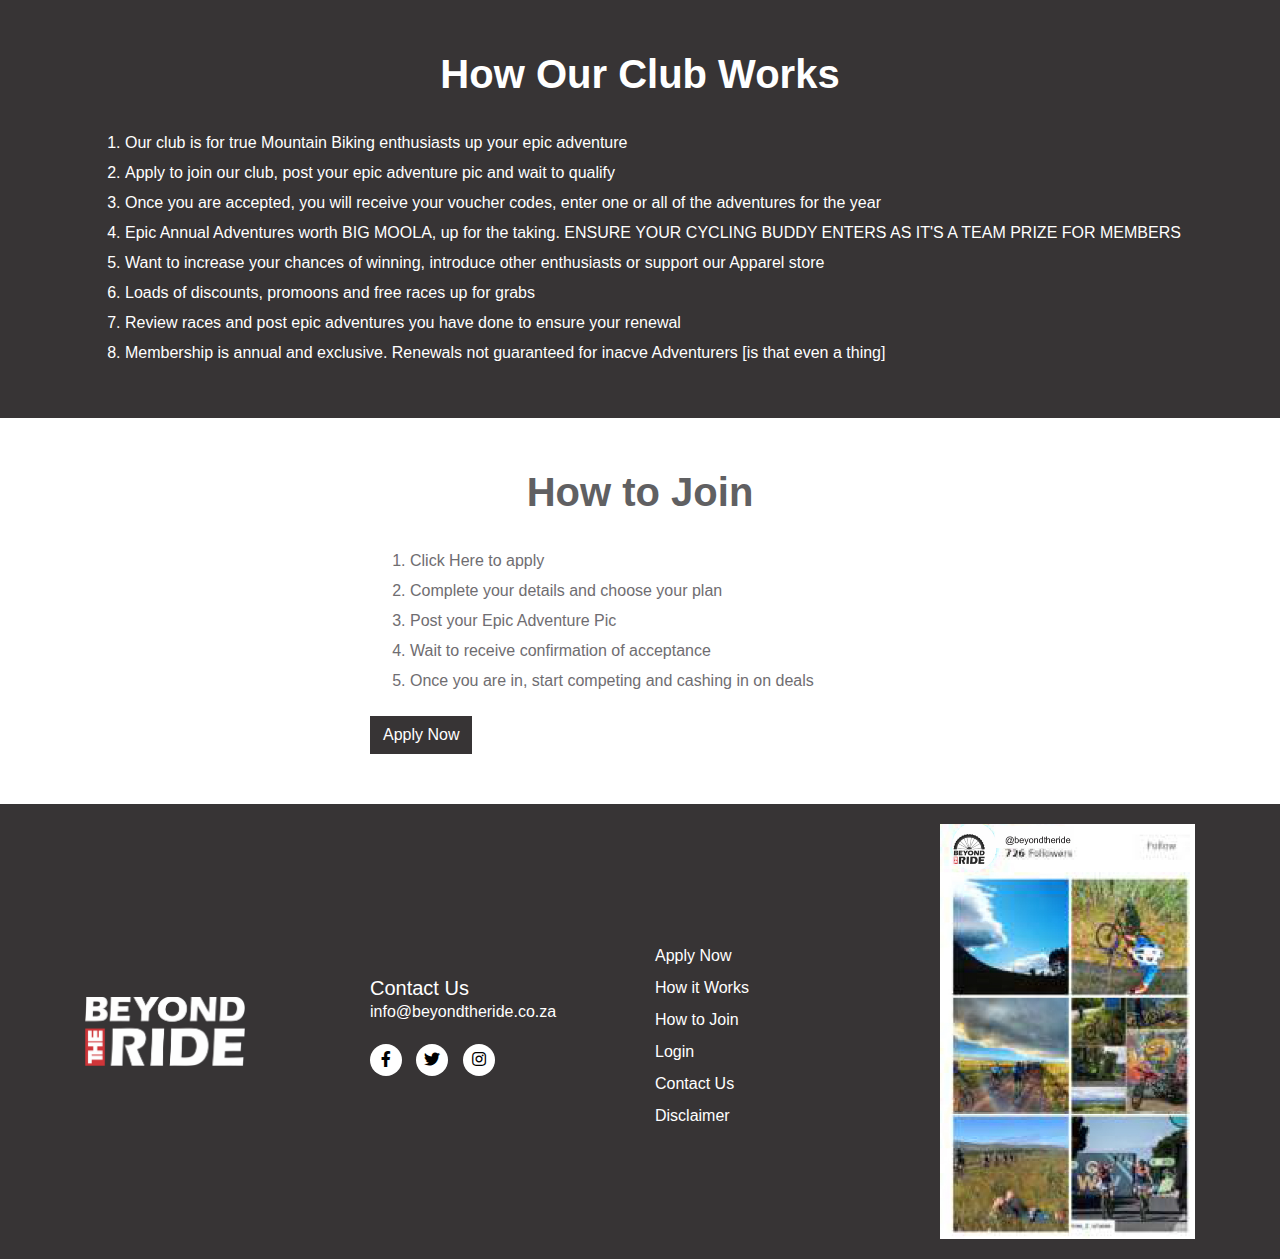
==== footer.html @ 95501047 "first data" ====
<!DOCTYPE html>
<html lang="en">
<head>
<title>Bootstrap 4 Example</title>
<meta charset="utf-8">
<meta http-equiv="X-UA-Compatible" content="IE=edge">
<meta name="viewport" content="width=device-width, initial-scale=1">
<link rel="shortcut icon" href="images/f-icon.png">
<link rel="stylesheet" href="css/bootstrap.min.css">
<link rel="stylesheet" href="css/padding-margin.css">
<link rel="stylesheet" href="style.css" type="text/css"/>
<link rel="stylesheet" href="css/light.min.css">
<link rel="stylesheet" href="https://use.fontawesome.com/releases/v5.8.1/css/all.css">
<!--<link rel="stylesheet" href="css/owl.carousel.min.css" type="text/css">-->
<!--<link rel="stylesheet" href="css/animate.css" type="text/css">-->
</head>
<body>

<style>

/**How to join**/
.olclick ol li {
    color: #6f6d71;
    padding: 3px 0px;
}
.aply-ntn .btn {
    background: #373435;
    color: #fff;
    border-radius: 0px;
}

.aply-ntn .btn:hover {
    background: #ce181e;
}

.text-white ol li {
    color: #fff;
}

.text-white h1{ color:#fff;}

/**Foooter css**/

.darkbg{
	background:#373435;
}

.foot-social li {
    display: inline-block;
    padding-right: 10px;
}

.foot-social li a {
    display: inline-block;
    color: #000;
    background: #fff;
    width: 32px;
    height: 32px;
    text-align: center;
    line-height: 32px;
    border-radius: 100px;
}

.contctus h5 {
    color: #fff;
}

.contctus a {
    color: #fff;
}
.usefull-link ul li{
    display: block;
    color: #fff;
	padding:4px 0px;
}

.usefull-link ul li a {
    display: block;
    color: #fff;
}
.usefull-link ul li a:hover {
    color: #ce181e;
}

</style>

<div class="how-join main-sel darkbg pt-50 pb-50">
	<div class="container">
		<div class="row">
			<div class="col-md-12">
				<div class="head-text main-sel text-white text-center mb-30">
					<h1>How Our Club Works</h1>
				</div>
				
			<div class="olclick text-white main-sel">
				<ol>
				<li>Our club is for true Mountain Biking enthusiasts up your epic adventure</li>
				<li> Apply to join our club, post your epic adventure pic and wait to qualify</li>
				<li>Once you are accepted, you will receive your voucher codes, enter one or all of the adventures for the year</li>
				<li>Epic Annual Adventures worth BIG MOOLA, up for the taking. ENSURE YOUR CYCLING BUDDY ENTERS AS IT'S A TEAM PRIZE FOR MEMBERS</li>
				<li>Want to increase your chances of winning, introduce other enthusiasts or support our Apparel store</li>
				<li>Loads of discounts, promoons and free races up for grabs</li>
				<li>Review races and post epic adventures you have done to ensure your renewal</li>
				<li>Membership is annual and exclusive. Renewals not guaranteed for inacve Adventurers [is that even a thing]</li>
				</ol>
			</div>
			</div>
			

		</div>
	</div>
</div>


<div class="how-join main-sel pt-50 pb-50">
	<div class="container">
		<div class="row">
			<div class="col-md-12">
				<div class="head-text main-sel text-center mb-30">
					<h1>How to Join</h1>
				</div>
			</div>
			
				<div class="olclick main-sel">
					<div class="col-md-6 offset-md-3">
						<ol>
							<li> Click Here to apply</li>
							<li> Complete your details and choose your plan</li>
							<li>Post your Epic Adventure Pic</li>
							<li>Wait to receive confirmation of acceptance</li>
							<li> Once you are in, start competing and cashing in on deals</li>
						</ol>
						
						<div class="aply-ntn main-sel mt-20"><a href="#" class="btn">Apply Now</a></div>
					</div>
				</div>
		</div>
	</div>
</div>

<footer>
	<div class="footer-bg main-sel darkbg pt-20 pb-20">
		<div class="container">
			<div class="row align-items-center">
				<div class="col-md-2">
				<div class="foot-logo main-sel mw-100">
				<a href="#"><img src="images/foot-logo.jpg"></a>
				</div>
				</div>
				
				<div class="col-md-3 offset-md-1">
				<div class="contctus main-sel mw-100">
					<h5>Contact Us</h5>
					<a href="mailto:info@beyondtheride.co.za">info@beyondtheride.co.za</a>
					
					<ul class="main-sel foot-social mt-20 mb-10">
					<li><a href="https://www.facebook.com/Beyond_TheRide-2129581837136191/"><i class="fab fa-facebook-f"></i></a></li>
					<li><a href="https://twitter.com/Beyond_TheRide"><i class="fab fa-twitter"></i></a></li>
					<li><a href="https://www.instagram.com/beyond_theride/"><i class="fab fa-instagram"></i></a></li>
					</ul>
				</div>
				</div>
				
				<div class="col-md-3">
				<div class="usefull-link main-sel mw-100">
				<ul class="mt-10">
					<li><a href="#">Apply Now</a></li>
					<li><a href="#">How it Works</a></li>
					<li><a href="#">How to Join</a></li>
					<li><a href="#">Login</a></li>
					<li><a href="#">Contact Us</a></li>
					<li><a href="#">Disclaimer</a></li>
				</ul>
				</div>
				</div>
				
				<div class="col-md-3">
				<div class="foot-logo main-sel mw-100">
				<a href="#"><img src="images/insta.jpg"></a>
				</div>
				</div>
			</div>
		</div>
	</div>
</footer>

<script src="js/jquery.min.js"></script> 
<script src="js/bootstrap.min.js"></script> 
<!--<script type="text/javascript" src="js/owl.carousel.js"></script>--> 
<!--<script type="text/javascript" src="js/wow.js"></script>--> 
<!--owl slider <script>
jQuery(document).ready(function() {
	jQuery('.owl-carousel').owlCarousel({
		stagePadding: 5,
		loop:true,
		margin:10,
		nav:true,
		dots:true,
		 autoplay:true,
		    autoplayTimeout:3000,
		responsive:{
			0:{
				items:1
			},
			600:{
				items:2
			},
			1000:{
				items:4
			}
		}
	})
	  
});
</script>--> 
<!---id js<script>

function scrollNav() {
  $('.nav a').click(function(){  
    //Animate
    $('html, body').stop().animate({
        scrollTop: $( $(this).attr('href') ).offset().top - 0
    }, 2000);
    return false;
  });
  $('.scrollTop a').scrollTop();
}
scrollNav();
</script>--> 
<script>
jQuery(document).ready(function() {
 $(window).scroll(function() {
 if ($(this).scrollTop() > 1) {
 $('header').addClass("sticky");
}
 else {
 $('header').removeClass("sticky");
}
});
});
</script>
</body>
</html>
---- css/padding-margin.css ----
/**============================ margin css=======================**/

/**====top====**/
.mt-per-10{margin-top: 10%;}.mt-per-15{margin-top: 15%;}
.mt-per-20{margin-top: 20%;}.mt-per-25{margin-top: 25%;}
.mt-per-30{margin-top: 30%;}.mt-per-35{margin-top: 35%;}
.mt-per-40{margin-top: 40%;}.mt-per-45{margin-top: 45%;}
.mt-per-50{margin-top: 50%;}

.mb-per-10{margin-bottom: 10%;}.mb-per-15{margin-bottom: 15%;}
.mb-per-20{margin-bottom: 20%;}.mb-per-25{margin-bottom: 25%;}
.mb-per-30{margin-bottom: 30%;}.mb-per-35{margin-bottom: 35%;}
.mb-per-40{margin-bottom: 40%;}.mb-per-45{margin-bottom: 45%;}
.mb-per-50{margin-bottom: 50%;}

.pt-per-10{padding-top: 10%;}.pt-per-15{padding-top: 15%;}
.pt-per-20{padding-top: 20%;}.pt-per-25{padding-top: 25%;}
.pt-per-30{padding-top: 30%;}.pt-per-35{padding-top: 35%;}
.pt-per-40{padding-top: 40%;}.pt-per-45{padding-top: 45%;}
.pt-per-50{padding-top: 50%;}

.pb-per-10{padding-bottom: 10%;}.pb-per-15{padding-bottom: 15%;}
.pb-per-20{padding-bottom: 20%;}.pb-per-25{padding-bottom: 25%;}
.pb-per-30{padding-bottom: 30%;}.pb-per-35{padding-bottom: 35%;}
.pb-per-40{padding-bottom: 40%;}.pb-per-45{padding-bottom: 45%;} 
.pb-per-50{padding-bottom: 50%;}

.mt-10 {margin-top: 10px;}.mt-15 {margin-top: 15px;}
.mt-20 {margin-top: 20px;}.mt-25 {margin-top: 25px;}
.mt-30 {margin-top: 30px;}.mt-35 {margin-top: 35px;}
.mt-40 {margin-top: 40px;}.mt-45 {margin-top: 45px;}
.mt-55 {margin-top: 50px;}.mt-50 {margin-top: 55px;}
.mt-60 {margin-top: 60px;}.mt-65 {margin-top: 65px;}
.mt-70 {margin-top: 70px;}.mt-75 {margin-top: 75px;}
.mt-80 {margin-top: 80px;}.mt-85 {margin-top: 85px;}
.mt-90 {margin-top: 90px;}.mt-95 {margin-top: 95px;}
.mt-100 {margin-top: 100px;}.mt-105 {margin-top: 105px;}
.mt-120 {margin-top: 120px;}.mt-125 {margin-top: 125px;}

/**====bottom====**/

.mb-10 {margin-bottom: 10px;}.mb-15 {margin-bottom: 15px;}
.mb-20 {margin-bottom: 20px;}.mb-25 {margin-bottom: 25px;}
.mb-30 {margin-bottom: 30px;}.mb-35 {margin-bottom: 35px;}
.mb-40 {margin-bottom: 40px;}.mb-45 {margin-bottom: 45px;}
.mb-50 {margin-bottom: 50px;}.mb-55 {margin-bottom: 55px;}
.mb-60 {margin-bottom: 60px;}.mb-65 {margin-bottom: 65px;}
.mb-70 {margin-bottom: 70px;}.mb-75 {margin-bottom: 75px;}
.mb-80 {margin-bottom: 80px;}.mb-85 {margin-bottom: 85px;}
.mb-90 {margin-bottom: 90px;}.mb-95 {margin-bottom: 95px;}
.mb-100 {margin-bottom: 100px;}.mb-105 {margin-bottom: 105px;}
.mb-120 {margin-bottom: 120px;}.mb-125 {margin-bottom: 125px;}

/**============================ padding css=======================**/

/**====top====**/
.pt-10 {padding-top: 10px;}.pt-20{padding-top: 20px}
.pt-30{padding-top: 30px}.pt-40{padding-top: 40px}
.pt-50{padding-top: 50px}.pt-60{padding-top: 60px}
.pt-70{padding-top: 70px}.pt-80{padding-top: 80px}
.pt-90{padding-top: 90px}.pt-100{padding-top: 100px}
.pt-120{padding-top: 120px}

/**====padding bottom====**/

.pb-10{padding-bottom:10px;}.pb-20{padding-bottom:20px;}
.pb-30{padding-bottom:30px;}.pb-40{padding-bottom:40px;}
.pb-50{padding-bottom:50px;}.pb-60{padding-bottom:60px;}
.pb-70{padding-bottom:70px;}.pb-80{padding-bottom:80px;}
.pb-90{padding-bottom:90px;}.pb-100{padding-bottom:100px;}
.pb-120{padding-bottom:120px;}


/**====================cursor css========================**/
.cur{cursor:pointer;}

/**====================opacity css========================**/
.po img{opacity:0;}

/**===Max-width 100%===**/
.mw-100 img{max-width: 100%;}

/**===Width 100%===**/
.w-100 img{width: 100%;}

/**==No padding==**/
.p-none {padding: 0;}

/**==No margin==**/
.m-none {margin: 0;}

/**==Position rel==**/
.rel{position: relative;}

/**==box center position==**/
.eq-cen{
position:absolute;top:50%;
left:50%;transform: translate(-50%, -50%);	
}
.eq-tb{
position:absolute;top:50%;
transform: translate(-50%);	
}

/**==Image full==**/
.fitpic img{
	height:100%;
	width:100%;
	object-fit: cover;
}
/**==dis-block==**/
.dis-block {
	display: block;
	width: 100%;
}
/**====product pay page====**/
/* .product.type-product {margin-top: 30px;}
#customer_details input, #customer_details textarea {padding: 6px;border-radius:4px;border: 1px solid #aaaaaa;}
.cart button {background: #C62828 !important;border-radius: 0px !important;padding: 9px 17px !important;font-size: 13px !important;font-weight: 900 !important;text-transform: uppercase;color: #fff !important;}
.product-name a {color: #000;font-size: 14px;}
.product_meta span {color: #000;font-size: 14px;}
.product_meta span a{color: #C62828;}
.summary.entry-summary .product_title.entry-title {text-transform: uppercase;font-size: 30px;font-weight: 800;margin-bottom: 15px;}
.summary.entry-summary .price {margin-bottom: 10px;}
.woocommerce-Tabs-panel h2, .related.products h2 {font-size: 18px;color: #C62828;font-weight: 800;}
.woocommerce-Tabs-panel p {font-size: 14px;color: #000;}
.stars.selected a, .stars a, .stars a:hover {color: #C62828;}
.comment-form-comment textarea {border: 1px solid #000;padding: 10px;}
.form-submit .submit, .button.product_type_simple.add_to_cart_button.ajax_add_to_cart, .button.wc-forward{color:#fff !important;background: #C62828 !important;border-radius: 0px !important;font-size: 13px !important;font-weight: 900 !important;text-transform: uppercase;}
.related.products .products .woocommerce-loop-product__title {color: #000 !important;font-weight: 500 !important;font-size: 14px !important;}
.related.products .products {margin-top: 20px !important;}
.products li .button.product_type_simple.add_to_cart_button.ajax_add_to_cart {margin: 18px auto 0;display: table;}
.comment_container {margin: 15px 0;}
.form-row.form-row-first input {padding: 6px;border: 1px solid #000;}
.form-row.form-row-last button, #place_order{color:#fff !important;background: #C62828 !important;border-radius: 0px !important;font-size: 13px !important;font-weight: 900 !important;text-transform: uppercase;	}
.coupon #coupon_code {width: 131px;font-size: 14px;padding: 3px 10px;}
.woocommerce-billing-fields h3, .woocommerce-additional-fields h3 {color: #C62828;font-size: 18px;margin-bottom: 10px;text-transform: uppercase;font-weight: 700;}
.woocommerce-additional-fields__field-wrapper p, .woocommerce-billing-fields__field-wrapper p {float: left !important;width: 100% !important;}
.woocommerce-additional-fields__field-wrapper p label, .woocommerce-billing-fields__field-wrapper  p label  {float: left;width: 100%;}
.woocommerce-additional-fields__field-wrapper .woocommerce-input-wrapper, .woocommerce-billing-fields__field-wrapper  .woocommerce-input-wrapper {width: 100%;}
#order_review_heading{color: #C62828;font-size: 18px;margin-bottom: 10px;margin-top: 20px;text-transform: uppercase;font-weight: 700;}
.woocommerce-MyAccount-navigation ul li a {padding: 6px 10px;height: auto;margin-bottom: 1px;background: #C62828;display: inline-block;color: #fff;width: 100%;}
.woocommerce-MyAccount-navigation ul .is-active a {background: #111;}
.woocommerce-MyAccount-content p {font-size: 16px;}
.woocommerce-MyAccount-content p a, .woocommerce-Address-title.title a {color:#C62828;}
.woocommerce-Button.button, .button.wc-backward{ background:#C62828 !important;color: #fff !important;}
.woocommerce-Address-title.title {box-shadow: none;}
.woocommerce-EditAccountForm.edit-account input {border: 1px solid #111;padding: 10px;height: auto;color: #000;}
.dropdown-content.select-dropdown {box-shadow: 0 0 2px #000;z-index: 4;background: #fff;padding: 10px;height: 211px;overflow-y: auto;}
.select-wrapper.country_to_state.country_select.initialized:hover ul {display: block; }
#select-options-524d43ab-01c2-ebcf-bfd4-9acae1e4281a {display: none;}
.woocommerce-info, .woocommerce-message {border-top-color: #C62828 !important;} */
---- style.css ----
@font-face {
  font-family: 'Font Awesome 5 Pro';
  font-style: normal;
  font-weight: 300;
  src: url("fonts/fa-light-300.eot");
  src: url("fonts/fa-light-300.eot?#iefix") format("embedded-opentype"), url("fonts/fa-light-300.woff2") format("woff2"), url("fonts/fa-light-300.woff") format("woff"), url("fonts/fa-light-300.ttf") format("truetype"), url("fonts/fa-light-300.svg#fontawesome") format("svg"); }

.fal {
  font-family: 'Font Awesome 5 Pro';
  font-weight: 300; }

@import url('https://fonts.googleapis.com/css?family=Lato:100,300,400,700,900&display=swap');
body {
	margin: 0;
	padding: 0;
	font-family: 'Lato', sans-serif;
}
input, textarea, select, ol, ul, li, a, p, h1, h2, h3, h4, h5, h6 {
	margin: 0;
	text-decoration: none;
	outline: none;
}
a, a:hover, a:focus {
	cursor: pointer;
	-webkit-transition: all .4s ease 0s;
	-moz-transition: all .4s ease 0s;
	transition: all .4s ease 0s;
	text-decoration: none;
	outline: none;
	text-decoration: none;
}
button:focus {
	border: none;
	outline: none;
}
button {
	cursor: pointer;
}
*, *:after, *:before {
	-webkit-box-sizing: border-box;
	-moz-box-sizing: border-box;
	box-sizing: border-box;
}
header {
	margin: 0;
	padding: 0px;
}
.sticky {
	position: fixed;
	z-index: 999;
	top: 0;
	background: #fff;
	box-shadow: 0 0 4px rgba(0,0,0,0.6);
}
header, .main-sel, footer {
	float: left;
	width: 100%;
}
.main-sel ul {
	padding: 0;
}
.main-sel ul li {
	list-style: none;
}
/*****css start here*******/
.sicon-top li {
	display: inline-flex;
	margin-left: 10px;
}
.sicon-top li a {
	background: #060606;
	color: #fff;
	font-size: 14px;
	width: 30px;
	height: 30px;
	text-align: center;
	line-height: 30px;
	border-radius: 100px;
}
.sicon-top li a:hover {
	background: #cf3136;
	color: #fff;
}
.navbar-brand img {
	width: 300px;
	margin-top: -59px;
}
header .navbar {
	margin: 0;
	padding:0px;
	border: none;
	background: none;
}
.main-nav nav ul li a {
	color: #373435 !important;
	font-weight: 500;
}
.main-nav nav ul li a:hover, .main-nav nav ul .active a, .main-nav nav ul .current-menu-item a, .main-nav nav ul li a:focus{
	color:#cf3136 !important;
}
.banner{
	padding:30px 0;
	background: url(images/b1.jpg) no-repeat center;
	background-size: cover;
	background-attachment: fixed;
}
.bantext-butn{
	width: 500px;
}
.banbg {
	background: rgba(255,255,255,0.8);
	padding: 20px;
	
}
.banbg h1 {
	color: #060606;
	font-size: 30px;
	font-weight: 400;
	margin-bottom:15px;
}
.w-bg{
	background: #fff;
	color: #000;
}
.w-bg:hover{
	background: #cf3136;
	color: #fff;
}
.b-bg{
	background: #373435;
	color: #fff;
}
.b-bg:hover{
	background: #cf3136;
	color: #fff;
}
.butn-apply {
	display: inline-block;
	font-size: 24px;
	padding: 10px 30px;
}
.head-text h1 {
	color: #606062;
	font-size: 40px;
	font-weight: 600;
}
.memboxs h2 {
	font-size: #000;
	font-size: 20px;
	font-weight: 800;
	margin-bottom: 20px;
}
.img-box {
	height: 300px;
	overflow: hidden;
	margin-bottom:15px;
}
.more-butn a{
	color:#000;
	font-size:14px;
	text-decoration: underline;
}
.more-butn a:hover{
	color:#cf3136;
}

/**How to join**/
.olclick ol li {
    color: #6f6d71;
    padding: 3px 0px;
}
.aply-ntn .btn {
    background: #373435;
    color: #fff;
    border-radius: 0px;
}

.aply-ntn .btn:hover {
    background: #ce181e;
}

.text-white ol li {
    color: #fff;
}

.text-white h1{ color:#fff;}

/**Foooter css**/

.darkbg{
	background:#373435;
}

.foot-social li {
    display: inline-block;
    padding-right: 10px;
}

.foot-social li a {
    display: inline-block;
    color: #000;
    background: #fff;
    width: 32px;
    height: 32px;
    text-align: center;
    line-height: 32px;
    border-radius: 100px;
}

.contctus h5 {
    color: #fff;
}

.contctus a {
    color: #fff;
}
.usefull-link ul li{
    display: block;
    color: #fff;
	padding:4px 0px;
}

.usefull-link ul li a {
    display: block;
    color: #fff;
}
.usefull-link ul li a:hover {
    color: #ce181e;
}

/***
.owl-stage {
	-webkit-transition: all 3s ease !important;
	-moz-transition: all 3s ease !important;
	-o-transition: all 3s ease !important;
	-ms-transition: all 3s ease !important;
	transition: all 3s ease !important;
}
side css
.owl-controls .owl-nav {
  left: 0;
  position: absolute;
  right: 0;
  top: 50%;
  transform: translateY(-50%);
  color: #2676bd;
}
.owl-nav div {
  padding: 10px 20px;
}
.owl-prev {
  float: left;
}
.owl-carousel.side-gap .owl-stage-outer {
  border-radius: 6px;
}
.owl-next {
  float: right;
}
down css
.owl-controls {
  margin: 20px 0;
  text-align: center;
}
.owl-nav {
  color: #e725a5;
}
.owl-nav div {
  display: inline;
  margin: 0 8px;
  padding: 10px;
}
.owl-dots {
  height: 20px;
  display: table;
  margin: 20px auto;
}
.owl-dots .owl-dot {
  border: 1px solid #fff;
  display: inline-block;
  height: 15px;
  margin: 0 5px;
  width: 15px;
}
.owl-dot.active{
	background:#fff;
	}
	***/
@media screen and (-webkit-min-device-pixel-ratio:0) {
}
@media (max-width: 1024px) {
}
@media (max-width: 991px) {
}


@media (max-width: 767px) {
}
@media (max-width: 480px) {
}
---- css/light.min.css ----
/*!
 * Font Awesome Pro 5.2.0 by @fontawesome - https://fontawesome.com
 * License - https://fontawesome.com/license (Commercial License)
 */
@font-face{font-family:"Font Awesome 5 Pro";font-style:normal;font-weight:300;src:url(../webfonts/fa-light-300.eot);src:url(../webfonts/fa-light-300.eot?#iefix) format("embedded-opentype"),url(../webfonts/fa-light-300.woff2) format("woff2"),url(../webfonts/fa-light-300.woff) format("woff"),url(../webfonts/fa-light-300.ttf) format("truetype"),url(../webfonts/fa-light-300.svg#fontawesome) format("svg")}.fal{font-family:"Font Awesome 5 Pro";font-weight:300}
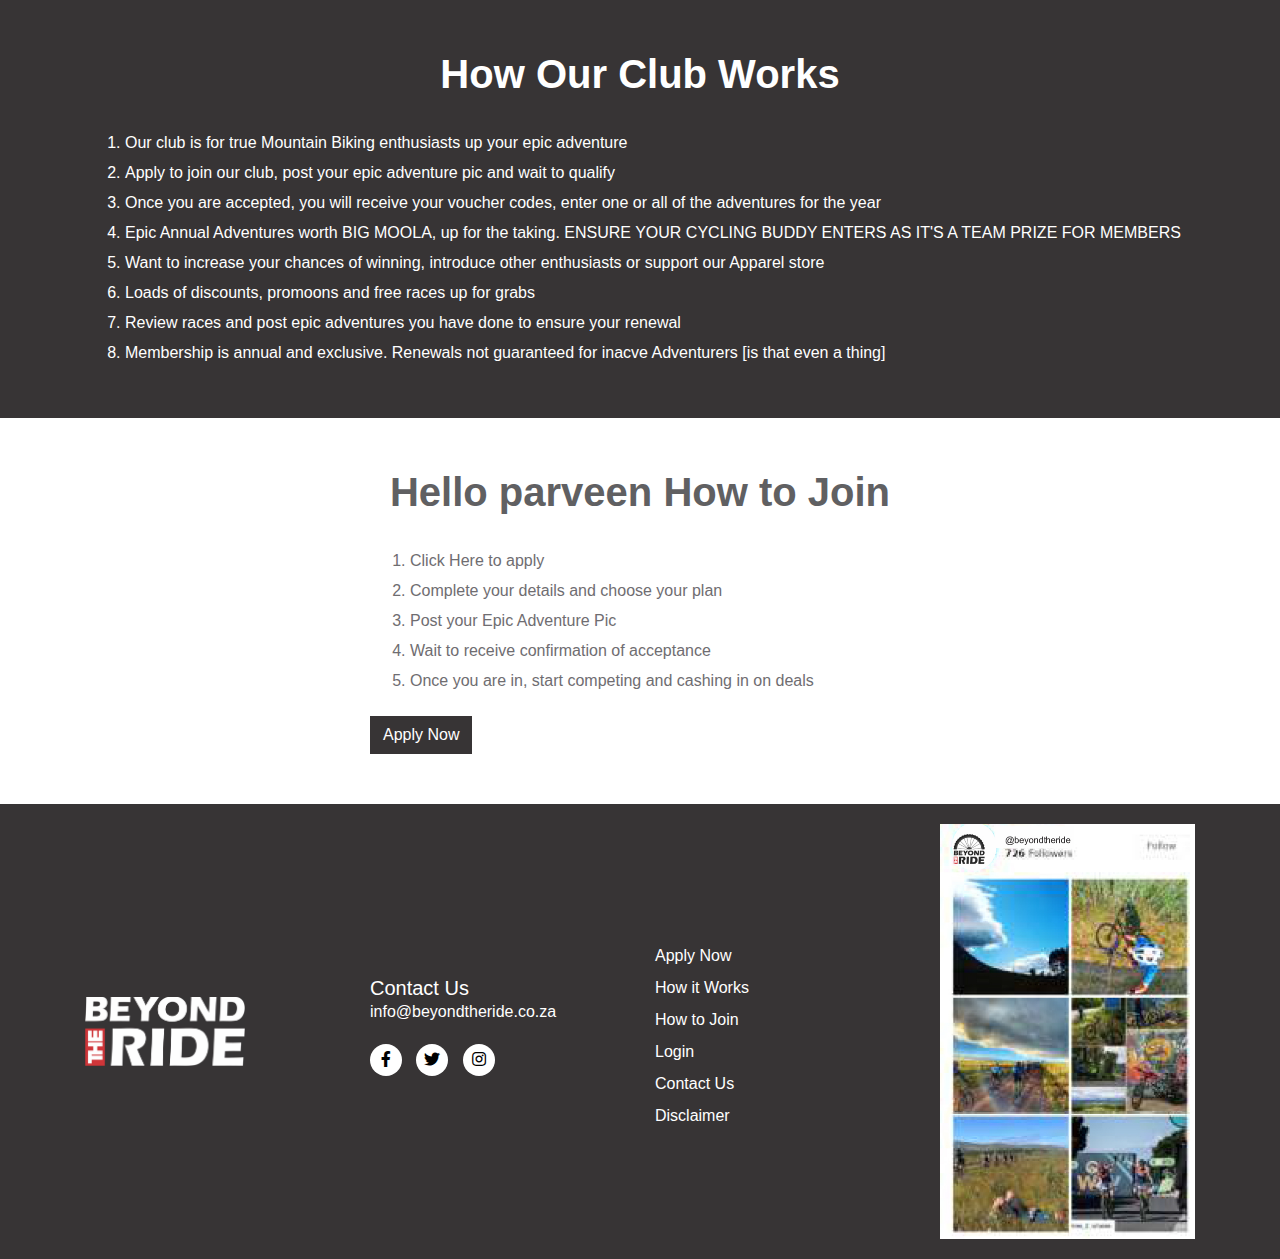
==== commit c82d364b: "Parveen Link" ====
--- a/footer.html
+++ b/footer.html
@@ -1,7 +1,7 @@
 <!DOCTYPE html>
 <html lang="en">
 <head>
-<title>Bootstrap 4 Example</title>
+<title>New Example</title>
 <meta charset="utf-8">
 <meta http-equiv="X-UA-Compatible" content="IE=edge">
 <meta name="viewport" content="width=device-width, initial-scale=1">
@@ -117,7 +117,7 @@
 		<div class="row">
 			<div class="col-md-12">
 				<div class="head-text main-sel text-center mb-30">
-					<h1>How to Join</h1>
+					<h1>Hello parveen How to Join</h1>
 				</div>
 			</div>
 			
--- a/style.css
+++ b/style.css
@@ -36,7 +36,7 @@
 button {
 	cursor: pointer;
 }
-*, *:after, *:before {
+, :after, *:before {
 	-webkit-box-sizing: border-box;
 	-moz-box-sizing: border-box;
 	box-sizing: border-box;
@@ -227,65 +227,11 @@
 .usefull-link ul li a:hover {
     color: #ce181e;
 }
-
-/***
-.owl-stage {
-	-webkit-transition: all 3s ease !important;
-	-moz-transition: all 3s ease !important;
-	-o-transition: all 3s ease !important;
-	-ms-transition: all 3s ease !important;
-	transition: all 3s ease !important;
-}
-side css
-.owl-controls .owl-nav {
-  left: 0;
-  position: absolute;
-  right: 0;
-  top: 50%;
-  transform: translateY(-50%);
-  color: #2676bd;
-}
-.owl-nav div {
-  padding: 10px 20px;
-}
-.owl-prev {
-  float: left;
-}
-.owl-carousel.side-gap .owl-stage-outer {
-  border-radius: 6px;
-}
-.owl-next {
-  float: right;
-}
-down css
-.owl-controls {
-  margin: 20px 0;
-  text-align: center;
-}
-.owl-nav {
-  color: #e725a5;
-}
-.owl-nav div {
-  display: inline;
-  margin: 0 8px;
-  padding: 10px;
-}
-.owl-dots {
-  height: 20px;
-  display: table;
-  margin: 20px auto;
-}
-.owl-dots .owl-dot {
-  border: 1px solid #fff;
-  display: inline-block;
-  height: 15px;
-  margin: 0 5px;
-  width: 15px;
-}
-.owl-dot.active{
-	background:#fff;
-	}
-	***/
+<<<<<<< HEAD
+
+=======
+>>>>>>> cef6f04ca84bbffcfdd7ba68b4e1d2097514a16e
+
 @media screen and (-webkit-min-device-pixel-ratio:0) {
 }
 @media (max-width: 1024px) {
@@ -297,4 +243,4 @@
 @media (max-width: 767px) {
 }
 @media (max-width: 480px) {
-}
+}